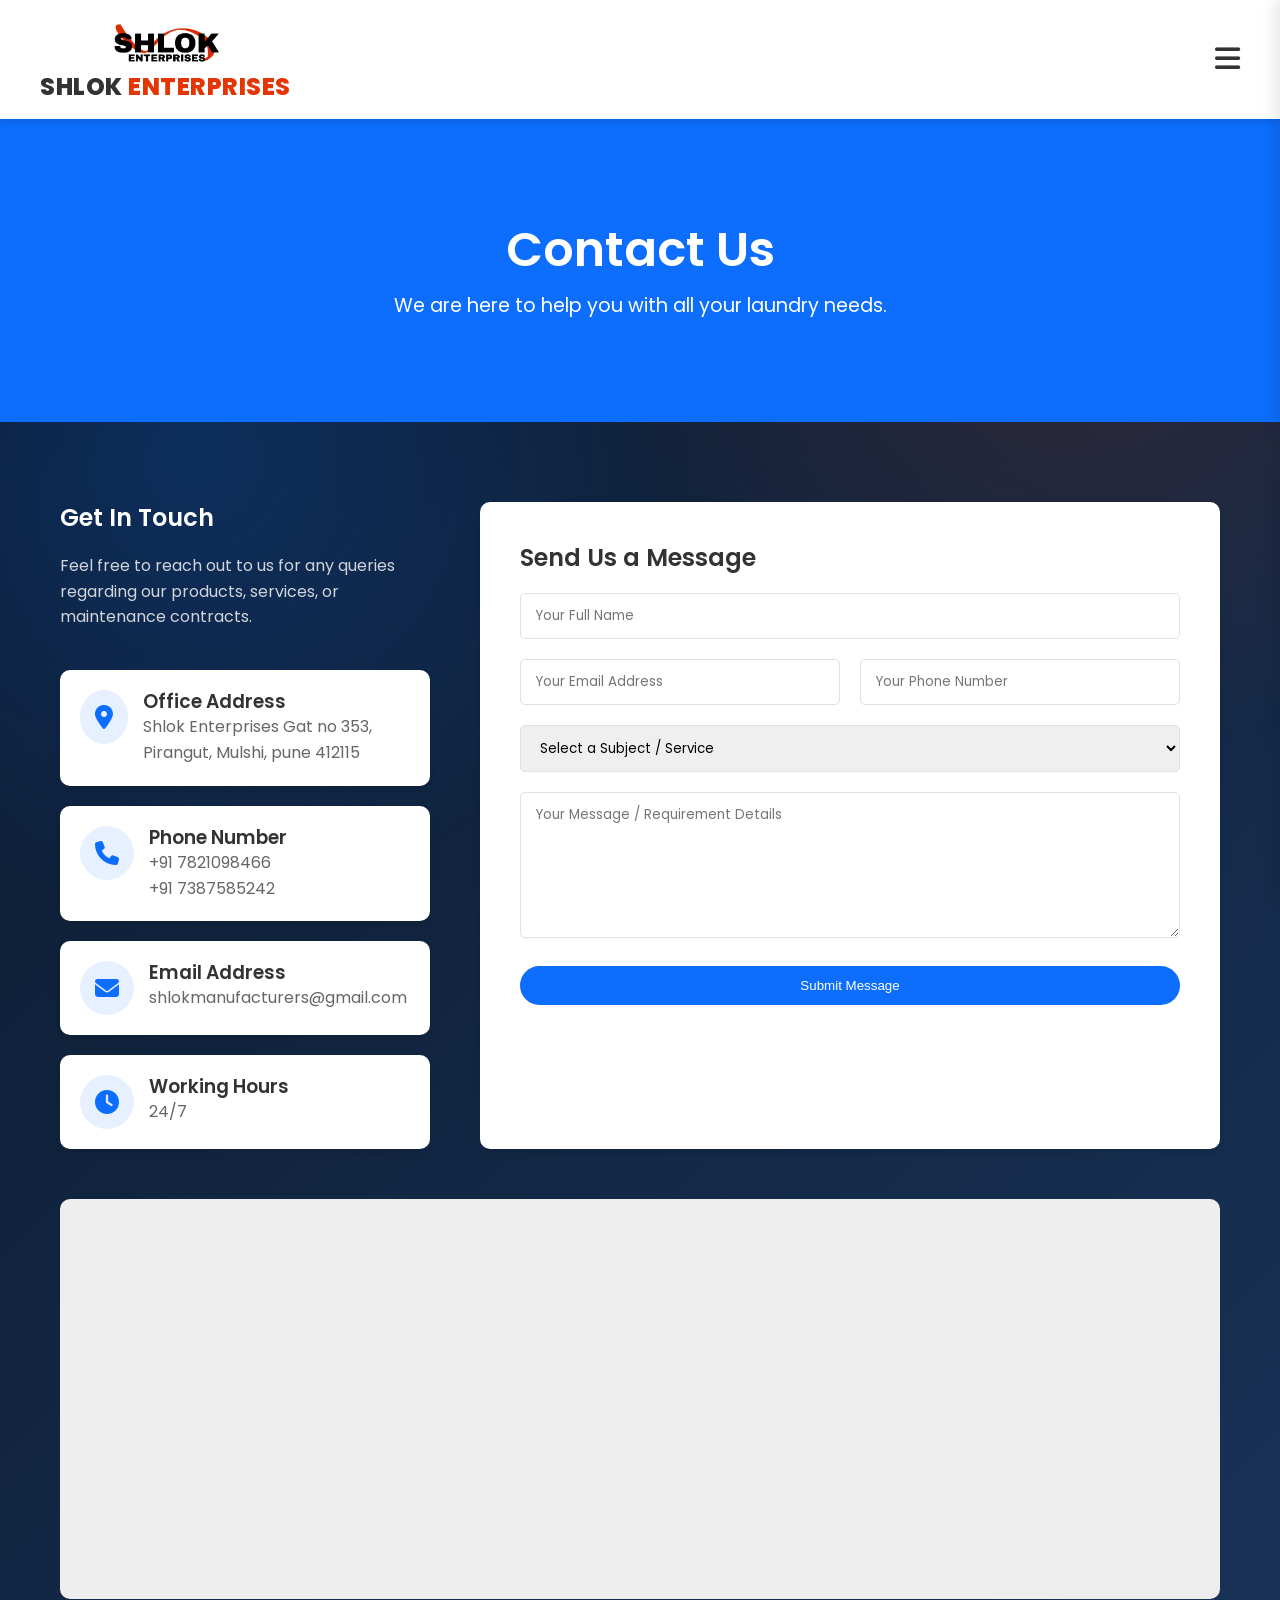
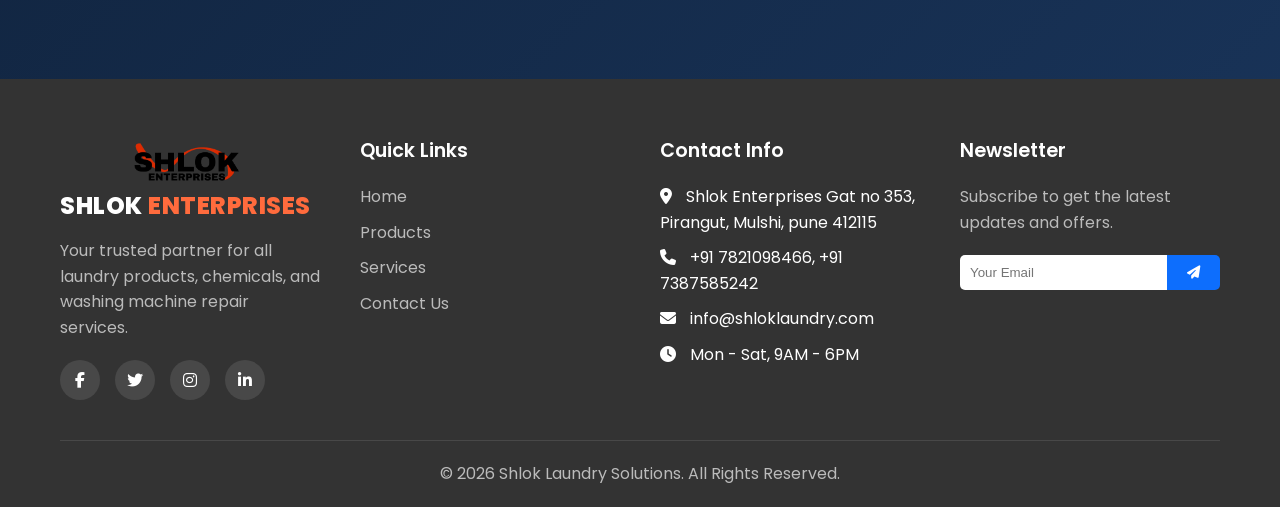
==== contact.html @ 89b56c36 "Project of Shlok Enterprises" ====
<!DOCTYPE html>
<html lang="en">
<head>
    <meta charset="UTF-8">
    <meta name="viewport" content="width=device-width, initial-scale=1.0">
    <title>Contact Us | Shlok Laundry Solutions</title>
    <meta name="description" content="Get in touch with Shlok Laundry Solutions for product inquiries and service bookings.">
    <!-- FontAwesome -->
    <link rel="stylesheet" href="https://cdnjs.cloudflare.com/ajax/libs/font-awesome/6.4.0/css/all.min.css">
    <!-- Custom CSS -->
    <link rel="stylesheet" href="css/style.css?v=10">
</head>
<body class="premium-dark-theme">
    <!-- Preloader -->
    <div id="preloader">
        <div class="spinner"></div>
    </div>

    <!-- Header -->
    <header>
        <div class="container navbar">
            <a href="index.html" class="logo">
                <img src="images/home/logo.png" alt="Shlok Enterprises Logo" style="height: 50px;">
                <span class="logo-title">Shlok <span class="highlight">Enterprises</span></span>
            </a>
            <button class="mobile-menu-btn">
                <i class="fa-solid fa-bars"></i>
            </button>
            <nav class="nav-links">
                <a href="index.html">Home</a>
                <a href="products.html">Products</a>
                <a href="services.html">Services</a>
                <a href="contact.html" class="active">Contact</a>
                <div class="cart-icon-container" id="cartIcon" style="margin-left: 15px; color: var(--primary-color);">
                    <i class="fa-solid fa-cart-shopping"></i>
                    <span class="cart-badge" style="display: none;">0</span>
                </div>
            </nav>
        </div>
    </header>

    <!-- Page Header -->
    <section class="page-header" style="background-image: linear-gradient(rgba(13,110,253,0.8), rgba(13,110,253,0.8)), url('https://images.unsplash.com/photo-1516387938699-a93567ec168e?auto=format&fit=crop&q=80');">
        <div class="container animate-on-scroll">
            <h1 style="font-size: 3rem; margin-bottom: 10px;">Contact Us</h1>
            <p style="font-size: 1.2rem;">We are here to help you with all your laundry needs.</p>
        </div>
    </section>

    <!-- Contact Section -->
    <section class="section-padding">
        <div class="container">
            <div class="contact-grid">
                
                <!-- Contact Info -->
                <div class="contact-info animate-on-scroll">
                    <h2>Get In Touch</h2>
                    <p style="color: var(--text-light); margin-bottom: 20px;">Feel free to reach out to us for any queries regarding our products, services, or maintenance contracts.</p>
                    
                    <div class="info-card">
                        <i class="fa-solid fa-location-dot"></i>
                        <div>
                            <h3>Office Address</h3>
                            <p style="color: var(--text-light);">Shlok Enterprises Gat no 353, Pirangut, Mulshi, pune 412115</p>
                        </div>
                    </div>
                    
                    <div class="info-card">
                        <i class="fa-solid fa-phone"></i>
                        <div>
                            <h3>Phone Number</h3>
                            <p style="color: var(--text-light);">+91 7821098466<br>+91 7387585242</p>
                        </div>
                    </div>
                    
                    <div class="info-card">
                        <i class="fa-solid fa-envelope"></i>
                        <div>
                            <h3>Email Address</h3>
                            <p style="color: var(--text-light);">shlokmanufacturers@gmail.com<br></p>
                        </div>
                    </div>

                    <div class="info-card">
                        <i class="fa-solid fa-clock"></i>
                        <div>
                            <h3>Working Hours</h3>
                            <p style="color: var(--text-light);">24/7</p>
                        </div>
                    </div>
                </div>

                <!-- Contact Form -->
                <div class="contact-form animate-on-scroll">
                    <h2 style="margin-bottom: 20px;">Send Us a Message</h2>
                    <form id="contactForm" novalidate>
                        <div class="form-group">
                            <input type="text" id="name" name="name" placeholder="Your Full Name">
                        </div>
                        <div style="display: grid; grid-template-columns: 1fr 1fr; gap: 20px;">
                            <div class="form-group">
                                <input type="email" id="email" name="email" placeholder="Your Email Address">
                            </div>
                            <div class="form-group">
                                <input type="text" id="phone" name="phone" placeholder="Your Phone Number">
                            </div>
                        </div>
                        <div class="form-group">
                            <select id="subject" name="subject">
                                <option value="">Select a Subject / Service</option>
                                <option value="product_inquiry">Product Inquiry</option>
                                <option value="machine_repair">Machine Repair</option>
                                <option value="amc">Annual Maintenance Contract (AMC)</option>
                                <option value="other">Other</option>
                            </select>
                        </div>
                        <div class="form-group">
                            <textarea id="message" name="message" rows="6" placeholder="Your Message / Requirement Details"></textarea>
                        </div>
                        <input type="hidden" id="productName" name="Product Name" value="">
                        <input type="hidden" id="productQuantity" name="Product Quantity" value="">
                        <input type="hidden" id="productTotalPrice" name="Product Total Price" value="">
                        <input type="hidden" id="totalAmount" name="Total Amount" value="">
                        <button type="submit" class="btn btn-primary" style="width: 100%;">Submit Message</button>
                    </form>
                </div>

            </div>
            
            <!-- Map Placeholder -->
            <div class="map-container animate-on-scroll">
                <!-- An actual map would be embedded here via iframe -->
                <iframe src="https://www.google.com/maps/embed?pb=!1m18!1m12!1m3!1d1000!2d0!3d0!2m3!1f0!2f0!3f0!3m2!1i1024!2i768!4f13.1!3m3!1m2!1s0x0%3A0x0!2zMDCsMDAnMDAuMCJOIDDCsDAwJzAwLjAiRQ!5e0!3m2!1sen!2sus!4v1600000000000!5m2!1sen!2sus" width="100%" height="100%" style="border:0;" allowfullscreen="" loading="lazy" title="Google Map"></iframe>
            </div>

        </div>
    </section>

    <!-- Success Popup -->
    <div id="successPopup" class="success-popup">
        <i class="fa-solid fa-circle-check"></i>
        <h3>Message Sent Successfully!</h3>
        <p>Thank you for reaching out. We will get back to you shortly.</p>
    </div>

    <!-- Footer -->
    <footer>
        <div class="container">
            <div class="footer-grid">
                <div class="footer-col">
                    <a href="index.html" class="logo" style="color: var(--white); margin-bottom: 20px;">
                        <img src="images/home/logo.png" alt="Shlok Enterprises Logo" style="height: 50px;">
                        <span class="logo-title">Shlok <span class="highlight">Enterprises</span></span>
                    </a>
                    <p style="color: #bbb; margin-bottom: 20px;">Your trusted partner for all laundry products, chemicals, and washing machine repair services.</p>
                    <div class="social-links">
                        <a href="#"><i class="fa-brands fa-facebook-f"></i></a>
                        <a href="#"><i class="fa-brands fa-twitter"></i></a>
                        <a href="https://www.instagram.com/_sushil_0807?igsh=Ym15aHZ6Z2V1dHZs" target="_blank"><i class="fa-brands fa-instagram"></i></a>
                        <a href="#"><i class="fa-brands fa-linkedin-in"></i></a>
                    </div>
                </div>
                <div class="footer-col">
                    <h3>Quick Links</h3>
                    <ul>
                        <li><a href="index.html">Home</a></li>
                        <li><a href="products.html">Products</a></li>
                        <li><a href="services.html">Services</a></li>
                        <li><a href="contact.html">Contact Us</a></li>
                    </ul>
                </div>
                <div class="footer-col">
                    <h3>Contact Info</h3>
                    <ul>
                        <li><i class="fa-solid fa-location-dot" style="margin-right: 10px;"></i> Shlok Enterprises Gat no 353, Pirangut, Mulshi, pune 412115</li>
                        <li><i class="fa-solid fa-phone" style="margin-right: 10px;"></i> +91 7821098466, +91 7387585242</li>
                        <li><i class="fa-solid fa-envelope" style="margin-right: 10px;"></i> info@shloklaundry.com</li>
                        <li><i class="fa-solid fa-clock" style="margin-right: 10px;"></i> Mon - Sat, 9AM - 6PM</li>
                    </ul>
                </div>
                <div class="footer-col">
                    <h3>Newsletter</h3>
                    <p style="color: #bbb; margin-bottom: 15px;">Subscribe to get the latest updates and offers.</p>
                    <form class="newsletter-form" onsubmit="event.preventDefault(); alert('Subscribed successfully!');">
                        <input type="email" placeholder="Your Email" required>
                        <button type="submit"><i class="fa-solid fa-paper-plane"></i></button>
                    </form>
                </div>
            </div>
            <div class="footer-bottom">
                <p>&copy; 2026 Shlok Laundry Solutions. All Rights Reserved.</p>
            </div>
        </div>
    </footer>

    <!-- Scripts -->
    <script src="js/offers.js"></script>
    <script src="js/script.js?v=6"></script>
    <script>
        // Auto-select subject based on URL query parameter
        window.addEventListener('load', () => {
            const urlParams = new URLSearchParams(window.location.search);
            const product = urlParams.get('product');
            const service = urlParams.get('service');
            const subjectSelect = document.getElementById('subject');
            const messageArea = document.getElementById('message');
            
            if (product) {
                subjectSelect.value = 'product_inquiry';
                messageArea.value = `I would like to inquire about: ${product}`;
            } else if (service) {
                subjectSelect.value = 'machine_repair';
                messageArea.value = `I would like to book a service for: ${service}`;
            }
        });
    </script>

    <!-- Shopping Cart Overlay & Panel -->
    <div class="cart-overlay" id="cartOverlay"></div>
    <div class="cart-panel" id="cartPanel">
        <div class="cart-header">
            <h2>Your Cart</h2>
            <button class="close-cart-btn" id="closeCartBtn">&times;</button>
        </div>
        <div class="cart-items" id="cartItems">
            <!-- Items will be injected here -->
        </div>
        <div class="cart-footer">
            <div class="cart-total-row">
                <span>Total:</span>
                <span id="cartTotal">₹0.00</span>
            </div>
            <button class="btn btn-primary" style="width: 100%;" onclick="checkoutCart()">Proceed to Checkout</button>
        </div>
    </div>
</body>
</html>
---- css/style.css ----
@import url('https://fonts.googleapis.com/css2?family=Poppins:wght@300;400;500;600;700&display=swap');

:root {
  --primary-color: #0d6efd;
  --secondary-color: #0a58ca;
  --text-dark: #333333;
  --text-light: #666666;
  --bg-light: #f8f9fa;
  --white: #ffffff;
  --border-color: #dee2e6;
  --transition: all 0.3s ease;
  --shadow: 0 4px 6px rgba(0, 0, 0, 0.1);
  --shadow-hover: 0 10px 15px rgba(0, 0, 0, 0.1);
}

* {
  margin: 0;
  padding: 0;
  box-sizing: border-box;
}

body {
  font-family: 'Poppins', sans-serif;
  color: var(--text-dark);
  line-height: 1.6;
  background-color: var(--bg-light);
  overflow-x: hidden;
}

/* Preloader */
#preloader {
  position: fixed;
  top: 0;
  left: 0;
  width: 100%;
  height: 100%;
  background: var(--white);
  z-index: 9999;
  display: flex;
  justify-content: center;
  align-items: center;
}

.spinner {
  width: 50px;
  height: 50px;
  border: 5px solid var(--bg-light);
  border-top-color: var(--primary-color);
  border-radius: 50%;
  animation: spin 1s linear infinite;
}

@keyframes spin {
  100% { transform: rotate(360deg); }
}

/* Typography & Utilities */
h1, h2, h3, h4, h5, h6 {
  font-weight: 600;
  line-height: 1.3;
}

a {
  text-decoration: none;
  color: inherit;
}

ul {
  list-style: none;
}

.container {
  max-width: 1200px;
  margin: 0 auto;
  padding: 0 20px;
}

.section-padding {
  padding: 80px 0;
}

.section-title {
  text-align: center;
  margin-bottom: 50px;
}

.section-title h2 {
  font-size: 2.5rem;
  color: var(--primary-color);
  margin-bottom: 10px;
}

.section-title p {
  color: var(--text-light);
  max-width: 600px;
  margin: 0 auto;
}

.btn {
  display: inline-block;
  padding: 12px 30px;
  border-radius: 30px;
  font-weight: 500;
  cursor: pointer;
  transition: var(--transition);
  border: none;
  outline: none;
}

.btn-primary {
  background-color: var(--primary-color);
  color: var(--white);
}

.btn-primary:hover {
  background-color: var(--secondary-color);
  box-shadow: var(--shadow);
  transform: translateY(-2px);
}

.btn-outline {
  background-color: transparent;
  border: 2px solid var(--primary-color);
  color: var(--primary-color);
}

.btn-outline:hover {
  background-color: var(--primary-color);
  color: var(--white);
}

/* Header & Navigation */
header {
  background: var(--white);
  box-shadow: var(--shadow);
  position: sticky;
  top: 0;
  z-index: 1000;
}

.navbar {
  display: flex;
  justify-content: space-between;
  align-items: center;
  padding: 20px 0;
}

.logo {
  font-size: 1.8rem;
  font-weight: 700;
  color: var(--primary-color);
  display: inline-flex;
  flex-direction: column;
  align-items: center;
  justify-content: center;
  gap: 5px;
  text-decoration: none;
}

.logo img {
  height: 50px;
  width: auto;
  object-fit: contain;
  display: block;
}

.logo-title {
  font-family: 'Poppins', sans-serif;
  font-weight: 800;
  font-size: 1.5rem;
  color: var(--text-dark);
  text-transform: uppercase;
  letter-spacing: 0.5px;
  line-height: 1;
  white-space: nowrap;
}

.logo-title .highlight {
  color: #e33604;
}

footer .logo-title {
  color: var(--white);
}

footer .logo-title .highlight {
  color: #ff6b3d;
}

.nav-links {
  position: fixed;
  top: 90px;
  right: -100%;
  width: 300px;
  height: calc(100vh - 90px);
  background: var(--white);
  display: flex;
  flex-direction: column;
  align-items: center;
  padding-top: 50px;
  gap: 30px;
  transition: var(--transition);
  box-shadow: -5px 0 15px rgba(0,0,0,0.1);
}

.nav-links.active {
  right: 0;
}

.nav-links a {
  font-weight: 500;
  transition: var(--transition);
  font-size: 1.2rem;
}

.nav-links a:hover, .nav-links a.active {
  color: var(--primary-color);
}

.mobile-menu-btn {
  display: block;
  font-size: 1.8rem;
  cursor: pointer;
  background: none;
  border: none;
  color: var(--text-dark);
}

/* Hero Section */
.hero {
  background: linear-gradient(rgba(0,0,0,0.6), rgba(0,0,0,0.6)), url('https://images.unsplash.com/photo-1517677208171-0bc6725a3e60?auto=format&fit=crop&q=80') center/cover;
  height: 80vh;
  display: flex;
  align-items: center;
  text-align: center;
  color: var(--white);
}

.hero-content {
  max-width: 800px;
  margin: 0 auto;
}

.hero h1 {
  font-size: 3.5rem;
  margin-bottom: 20px;
  animation: fadeInUp 1s ease;
}

.hero p {
  font-size: 1.2rem;
  margin-bottom: 30px;
  animation: fadeInUp 1.2s ease;
}

.hero-btns {
  display: flex;
  gap: 20px;
  justify-content: center;
  animation: fadeInUp 1.4s ease;
}

@keyframes fadeInUp {
  from { opacity: 0; transform: translateY(20px); }
  to { opacity: 1; transform: translateY(0); }
}

/* About Section */
.about {
  background: var(--white);
}

.about-grid {
  display: grid;
  grid-template-columns: 1fr 1fr;
  gap: 50px;
  align-items: center;
}

.about-img img {
  width: 100%;
  border-radius: 10px;
  box-shadow: var(--shadow);
}

.about-content h2 {
  font-size: 2rem;
  margin-bottom: 20px;
  color: var(--primary-color);
}

.about-content ul {
  margin-top: 20px;
}

.about-content ul li {
  margin-bottom: 10px;
  display: flex;
  align-items: center;
  gap: 10px;
}

.about-content ul li i {
  color: var(--primary-color);
}

/* Stats Section */
.stats {
  background: var(--primary-color);
  color: var(--white);
  padding: 50px 0;
}

.stats-grid {
  display: grid;
  grid-template-columns: repeat(4, 1fr);
  gap: 30px;
  text-align: center;
}

.stat-item h3 {
  font-size: 2.5rem;
  margin-bottom: 10px;
}

/* Cards (Products & Services) */
.grid-3 {
  display: grid;
  grid-template-columns: repeat(auto-fit, minmax(300px, 1fr));
  gap: 30px;
}

.card {
  background: var(--white);
  border-radius: 10px;
  overflow: hidden;
  box-shadow: var(--shadow);
  transition: var(--transition);
}

.card:hover {
  transform: translateY(-5px);
  box-shadow: var(--shadow-hover);
}

.card-img {
  height: 200px;
  overflow: hidden;
  position: relative; /* Added for offer badge positioning */
}

/* Offer Badges */
.offer-badge {
  position: absolute;
  top: 15px;
  right: 15px;
  background-color: #e33604;
  color: white;
  padding: 5px 12px;
  border-radius: 20px;
  font-size: 0.85rem;
  font-weight: 700;
  box-shadow: 0 4px 6px rgba(0,0,0,0.2);
  z-index: 10;
  text-transform: uppercase;
  letter-spacing: 0.5px;
  animation: pulseBadge 2s infinite;
}

@keyframes pulseBadge {
  0% { transform: scale(1); }
  50% { transform: scale(1.05); }
  100% { transform: scale(1); }
}

.price-discount {
  display: flex;
  justify-content: center;
  align-items: center;
  gap: 10px;
  margin-bottom: 15px;
}

.price-discount .old-price {
  font-size: 1rem;
  color: var(--text-light);
  text-decoration: line-through;
}

.price-discount .new-price {
  font-size: 1.3rem;
  font-weight: 700;
  color: #e33604;
}

.card-img img {
  width: 100%;
  height: 100%;
  object-fit: contain;
  transition: var(--transition);
}

.card:hover .card-img img {
  transform: scale(1.1);
}

.card-body {
  padding: 20px;
  text-align: center;
}

.card-body h3 {
  margin-bottom: 10px;
}

.card-body p {
  color: var(--text-light);
  margin-bottom: 15px;
}

.price {
  font-size: 1.2rem;
  font-weight: 600;
  color: var(--primary-color);
  margin-bottom: 15px;
  display: block;
}

.service-icon {
  font-size: 3rem;
  color: var(--primary-color);
  margin-bottom: 15px;
}

/* Testimonials */
.testimonials {
  background: var(--bg-light);
}

.testimonial-card {
  background: var(--white);
  padding: 30px;
  border-radius: 10px;
  box-shadow: var(--shadow);
  text-align: center;
}

.stars {
  color: #ffc107;
  margin-bottom: 15px;
}

/* Footer */
footer {
  background: var(--text-dark);
  color: var(--white);
  padding: 60px 0 20px;
}

.footer-grid {
  display: grid;
  grid-template-columns: repeat(auto-fit, minmax(250px, 1fr));
  gap: 40px;
  margin-bottom: 40px;
}

.footer-col h3 {
  margin-bottom: 20px;
  font-size: 1.2rem;
}

.footer-col ul li {
  margin-bottom: 10px;
}

.footer-col ul li a {
  color: #bbb;
  transition: var(--transition);
}

.footer-col ul li a:hover {
  color: var(--primary-color);
}

.social-links {
  display: flex;
  gap: 15px;
  margin-top: 20px;
}

.social-links a {
  width: 40px;
  height: 40px;
  background: rgba(255,255,255,0.1);
  display: flex;
  align-items: center;
  justify-content: center;
  border-radius: 50%;
  transition: var(--transition);
}

.social-links a:hover {
  background: var(--primary-color);
}

.newsletter-form {
  display: flex;
  margin-top: 20px;
}

.newsletter-form input {
  padding: 10px;
  border: none;
  border-radius: 5px 0 0 5px;
  outline: none;
  flex: 1;
}

.newsletter-form button {
  padding: 10px 20px;
  background: var(--primary-color);
  color: var(--white);
  border: none;
  border-radius: 0 5px 5px 0;
  cursor: pointer;
}

.footer-bottom {
  text-align: center;
  padding-top: 20px;
  border-top: 1px solid rgba(255,255,255,0.1);
  color: #bbb;
}

/* Page Headers */
.page-header {
  background: linear-gradient(rgba(13,110,253,0.8), rgba(13,110,253,0.8)), url('https://images.unsplash.com/photo-1545173168-9f1947eebb7f?auto=format&fit=crop&q=80') center/cover;
  background-size: cover;
  background-repeat: no-repeat;
  background-position: center;
  background-color: var(--primary-color);
  padding: 100px 0;
  text-align: center;
  color: var(--white);
}

#product-page-header {
  background-color: var(--bg-light);
  background-image: none !important;
  padding: 60px 0;
}

#product-page-header h1 {
  color: var(--text-dark);
  text-shadow: none;
  text-align: left;
}

#product-page-header > .container > p {
  color: var(--text-light);
  text-shadow: none;
  text-align: left;
}

.header-content-wrapper {
  display: flex;
  align-items: center;
  justify-content: space-between;
  gap: 40px;
  flex-wrap: wrap;
}

.header-text-side {
  flex: 1;
  min-width: 300px;
  text-align: left;
}

.header-text-side > p {
  color: var(--text-light);
  text-shadow: none;
}

.header-image-side {
  flex: 1;
  display: flex;
  justify-content: center;
  align-items: center;
  min-width: 300px;
}

.dynamic-product-card {
  background: var(--white);
  padding: 30px;
  border-radius: 15px;
  border-left: 6px solid var(--primary-color);
  box-shadow: var(--shadow);
  margin-top: 30px;
  min-height: 160px;
}

.dynamic-product-card h2 {
  color: var(--primary-color);
  margin-bottom: 10px;
  font-size: 1.8rem;
  transition: opacity 0.4s ease;
}

.dynamic-product-card p {
  color: var(--text-dark) !important;
  font-size: 1.1rem;
  transition: opacity 0.4s ease;
  margin-bottom: 0 !important;
}

.slider-image-container {
  width: 400px;
  height: 400px;
  background-color: #ffffff;
  padding: 20px;
  border-radius: 15px;
  box-shadow: var(--shadow);
  display: flex;
  align-items: center;
  justify-content: center;
}

.slider-image-element {
  width: 100%;
  height: 100%;
  object-fit: contain;
  transition: opacity 0.4s ease, transform 0.4s ease;
}

@media (max-width: 768px) {
  .slider-image-container {
    width: 300px;
    height: 300px;
  }
}

/* Products Page specific */
.filter-container {
  display: flex;
  justify-content: space-between;
  align-items: center;
  margin-bottom: 40px;
  flex-wrap: wrap;
  gap: 20px;
}

.search-box {
  display: flex;
  align-items: center;
  background: var(--white);
  padding: 10px 20px;
  border-radius: 30px;
  box-shadow: var(--shadow);
}

.search-box input {
  border: none;
  outline: none;
  margin-left: 10px;
  width: 250px;
}

.filter-btns {
  display: flex;
  gap: 10px;
  flex-wrap: wrap;
}

.filter-btn {
  padding: 8px 20px;
  border: none;
  background: var(--white);
  border-radius: 20px;
  cursor: pointer;
  transition: var(--transition);
  box-shadow: var(--shadow);
}

.filter-btn.active, .filter-btn:hover {
  background: var(--primary-color);
  color: var(--white);
}

/* Services Page specific */
.work-process {
  background: var(--white);
}

.process-grid {
  display: grid;
  grid-template-columns: repeat(auto-fit, minmax(200px, 1fr));
  gap: 30px;
  text-align: center;
}

.step {
  position: relative;
}

.step-number {
  width: 60px;
  height: 60px;
  background: var(--primary-color);
  color: var(--white);
  border-radius: 50%;
  display: flex;
  align-items: center;
  justify-content: center;
  font-size: 1.5rem;
  font-weight: bold;
  margin: 0 auto 20px;
}

/* FAQ */
.faq-container {
  max-width: 800px;
  margin: 0 auto;
}

.faq-item {
  background: var(--white);
  margin-bottom: 15px;
  border-radius: 8px;
  box-shadow: var(--shadow);
  overflow: hidden;
}

.faq-question {
  padding: 20px;
  cursor: pointer;
  display: flex;
  justify-content: space-between;
  align-items: center;
  font-weight: 500;
}

.faq-answer {
  padding: 0 20px;
  max-height: 0;
  overflow: hidden;
  transition: max-height 0.3s ease, padding 0.3s ease;
}

.faq-item.active .faq-answer {
  padding: 0 20px 20px;
  max-height: 200px; /* Adjust based on content */
}

.faq-item.active .faq-question i {
  transform: rotate(180deg);
}

/* Contact Page specific */
.contact-grid {
  display: grid;
  grid-template-columns: 1fr 2fr;
  gap: 50px;
}

.contact-info {
  display: flex;
  flex-direction: column;
  gap: 20px;
}

.info-card {
  background: var(--white);
  padding: 20px;
  border-radius: 10px;
  box-shadow: var(--shadow);
  display: flex;
  align-items: flex-start;
  gap: 15px;
}

.info-card i {
  font-size: 1.5rem;
  color: var(--primary-color);
  background: rgba(13,110,253,0.1);
  padding: 15px;
  border-radius: 50%;
}

.contact-form {
  background: var(--white);
  padding: 40px;
  border-radius: 10px;
  box-shadow: var(--shadow);
}

.form-group {
  margin-bottom: 20px;
}

.form-group input, .form-group select, .form-group textarea {
  width: 100%;
  padding: 12px 15px;
  border: 1px solid var(--border-color);
  border-radius: 5px;
  outline: none;
  font-family: inherit;
  transition: var(--transition);
}

.form-group input:focus, .form-group select:focus, .form-group textarea:focus {
  border-color: var(--primary-color);
  box-shadow: 0 0 0 2px rgba(13,110,253,0.2);
}

.error-message {
  color: red;
  font-size: 0.8rem;
  margin-top: 5px;
  display: none;
}

.success-popup {
  position: fixed;
  top: 50%;
  left: 50%;
  transform: translate(-50%, -50%);
  background: var(--white);
  padding: 40px;
  border-radius: 10px;
  box-shadow: 0 10px 30px rgba(0,0,0,0.2);
  text-align: center;
  z-index: 1000;
  display: none;
}

.success-popup i {
  font-size: 3rem;
  color: #28a745;
  margin-bottom: 15px;
}

.map-container {
  height: 400px;
  background: #eee;
  border-radius: 10px;
  margin-top: 50px;
  overflow: hidden;
  display: flex;
  align-items: center;
  justify-content: center;
}

/* Animations */
.animate-on-scroll {
  opacity: 0;
  transform: translateY(30px);
  transition: all 0.6s ease;
}

.animate-on-scroll.show {
  opacity: 1;
  transform: translateY(0);
}

/* Responsive */
@media (max-width: 992px) {
  .hero h1 { font-size: 2.5rem; }
  .about-grid, .contact-grid { grid-template-columns: 1fr; }
  .stats-grid { grid-template-columns: 1fr 1fr; }
}

@media (max-width: 768px) {
  .nav-links {
    width: 100%;
  }
  .hero-btns { flex-direction: column; }
  .filter-container { flex-direction: column; }
}

@media (max-width: 480px) {
  .stats-grid { grid-template-columns: 1fr; }
  .hero h1 { font-size: 2rem; }
}

/* Premium Products Page Background */
body.premium-dark-theme {
  background: linear-gradient(135deg, #0b192c 0%, #1a365d 100%);
  color: #f8f9fa;
  position: relative;
}

body.premium-dark-theme::before {
  content: '';
  position: fixed;
  top: 0;
  left: 0;
  width: 100%;
  height: 100%;
  background: radial-gradient(circle at 15% 50%, rgba(13, 110, 253, 0.2), transparent 40%),
              radial-gradient(circle at 85% 30%, rgba(227, 54, 4, 0.15), transparent 40%);
  z-index: -1;
  pointer-events: none;
}

body.premium-dark-theme #product-page-header {
  background: transparent !important;
}

body.premium-dark-theme #product-page-header h1 {
  color: #ffffff;
}

body.premium-dark-theme #product-page-header .header-text-side > p {
  color: #d1d5db;
}

body.premium-dark-theme .filter-btn {
  background: rgba(255, 255, 255, 0.1);
  border: 1px solid rgba(255, 255, 255, 0.2);
  color: #ffffff;
  backdrop-filter: blur(10px);
}

body.premium-dark-theme .filter-btn.active, 
body.premium-dark-theme .filter-btn:hover {
  background: var(--primary-color);
  color: var(--white);
  border-color: var(--primary-color);
}

body.premium-dark-theme .search-box {
  background: rgba(255, 255, 255, 0.1);
  border: 1px solid rgba(255, 255, 255, 0.2);
  backdrop-filter: blur(10px);
}

body.premium-dark-theme .search-box input {
  background: transparent;
  color: #ffffff;
}

body.premium-dark-theme .search-box input::placeholder {
  color: #d1d5db;
}

body.premium-dark-theme .search-box i {
  color: #ffffff !important;
}

body.premium-dark-theme .card,
body.premium-dark-theme .contact-form,
body.premium-dark-theme .info-card,
body.premium-dark-theme .testimonial-card,
body.premium-dark-theme header,
body.premium-dark-theme .nav-links,
body.premium-dark-theme .faq-item {
  background: #ffffff;
  color: var(--text-dark);
}

body.premium-dark-theme .about,
body.premium-dark-theme .work-process,
body.premium-dark-theme .testimonials {
  background: transparent !important;
}

body.premium-dark-theme .contact-info h2,
body.premium-dark-theme .about-content h2,
body.premium-dark-theme .step h3 {
  color: #ffffff !important;
}

body.premium-dark-theme .contact-info > p,
body.premium-dark-theme .about-content p,
body.premium-dark-theme .about-content ul li,
body.premium-dark-theme .step p {
  color: #d1d5db !important;
}

body.premium-dark-theme .nav-links a {
  color: var(--text-dark);
}

body.premium-dark-theme .nav-links a:hover, 
body.premium-dark-theme .nav-links a.active {
  color: var(--primary-color);
}

body.premium-dark-theme .section-title h2 {
  color: #ffffff;
}

/* Cart UI */
.cart-icon-container {
  position: relative;
  cursor: pointer;
  display: flex;
  align-items: center;
  justify-content: center;
  width: 40px;
  height: 40px;
  font-size: 1.2rem;
}

body.premium-dark-theme .cart-icon-container {
  color: var(--text-dark);
}

.cart-badge {
  position: absolute;
  top: 0;
  right: 0;
  background-color: #e33604;
  color: white;
  font-size: 0.7rem;
  font-weight: bold;
  width: 18px;
  height: 18px;
  border-radius: 50%;
  display: flex;
  align-items: center;
  justify-content: center;
}

.cart-panel {
  position: fixed;
  top: 0;
  right: -400px;
  width: 400px;
  max-width: 100%;
  height: 100vh;
  background: var(--white);
  box-shadow: -5px 0 15px rgba(0,0,0,0.1);
  z-index: 10000;
  transition: right 0.4s ease;
  display: flex;
  flex-direction: column;
}

body.premium-dark-theme .cart-panel {
  background: #112240; /* Slightly lighter than the dark background for contrast */
  color: #ffffff;
}

.cart-panel.open {
  right: 0;
}

.cart-header {
  padding: 20px;
  border-bottom: 1px solid var(--border-color);
  display: flex;
  justify-content: space-between;
  align-items: center;
}

body.premium-dark-theme .cart-header {
  border-bottom-color: rgba(255,255,255,0.1);
}

.cart-header h2 {
  margin: 0;
  font-size: 1.5rem;
}

.close-cart-btn {
  background: none;
  border: none;
  font-size: 1.5rem;
  cursor: pointer;
  color: inherit;
}

.cart-items {
  flex: 1;
  overflow-y: auto;
  padding: 20px;
}

.cart-item {
  display: flex;
  align-items: center;
  gap: 15px;
  margin-bottom: 20px;
  padding-bottom: 20px;
  border-bottom: 1px solid var(--border-color);
}

body.premium-dark-theme .cart-item {
  border-bottom-color: rgba(255,255,255,0.1);
}

.cart-item-img {
  width: 60px;
  height: 60px;
  border-radius: 8px;
  object-fit: cover;
  background: white; /* Ensure transparency looks good */
}

.cart-item-details {
  flex: 1;
}

.cart-item-title {
  font-weight: 600;
  margin-bottom: 5px;
  font-size: 1rem;
}

.cart-item-price {
  color: var(--primary-color);
  font-weight: 500;
}

.cart-item-controls {
  display: flex;
  align-items: center;
  gap: 10px;
  margin-top: 5px;
}

.qty-btn {
  background: rgba(13,110,253,0.1);
  border: none;
  width: 25px;
  height: 25px;
  border-radius: 4px;
  color: var(--primary-color);
  cursor: pointer;
  display: flex;
  align-items: center;
  justify-content: center;
}

body.premium-dark-theme .qty-btn {
  background: rgba(255,255,255,0.1);
  color: white;
}

.cart-item-remove {
  background: none;
  border: none;
  color: #dc3545;
  cursor: pointer;
  font-size: 1rem;
  padding: 5px;
}

.cart-footer {
  padding: 20px;
  border-top: 1px solid var(--border-color);
}

body.premium-dark-theme .cart-footer {
  border-top-color: rgba(255,255,255,0.1);
}

.cart-total-row {
  display: flex;
  justify-content: space-between;
  font-size: 1.2rem;
  font-weight: 700;
  margin-bottom: 20px;
}

.cart-overlay {
  position: fixed;
  top: 0;
  left: 0;
  width: 100%;
  height: 100%;
  background: rgba(0,0,0,0.5);
  z-index: 9999;
  display: none;
}

.cart-overlay.open {
  display: block;
}

.empty-cart-msg {
  text-align: center;
  color: var(--text-light);
  margin-top: 50px;
}

/* Success Popup */
.success-popup {
  display: none;
  position: fixed;
  top: 50%;
  left: 50%;
  transform: translate(-50%, -50%);
  background: var(--white);
  padding: 40px;
  border-radius: 10px;
  box-shadow: 0 10px 30px rgba(0,0,0,0.2);
  text-align: center;
  z-index: 10000;
  max-width: 90%;
  width: 400px;
}

.success-popup i {
  font-size: 4rem;
  color: #28a745;
  margin-bottom: 20px;
}

.success-popup h3 {
  margin-bottom: 10px;
  color: var(--text-dark);
}

.success-popup p {
  color: var(--text-light);
}

body.premium-dark-theme .success-popup {
  background: #112240;
}

body.premium-dark-theme .success-popup h3 {
  color: #ffffff;
}

body.premium-dark-theme .success-popup p {
  color: #d1d5db;
}
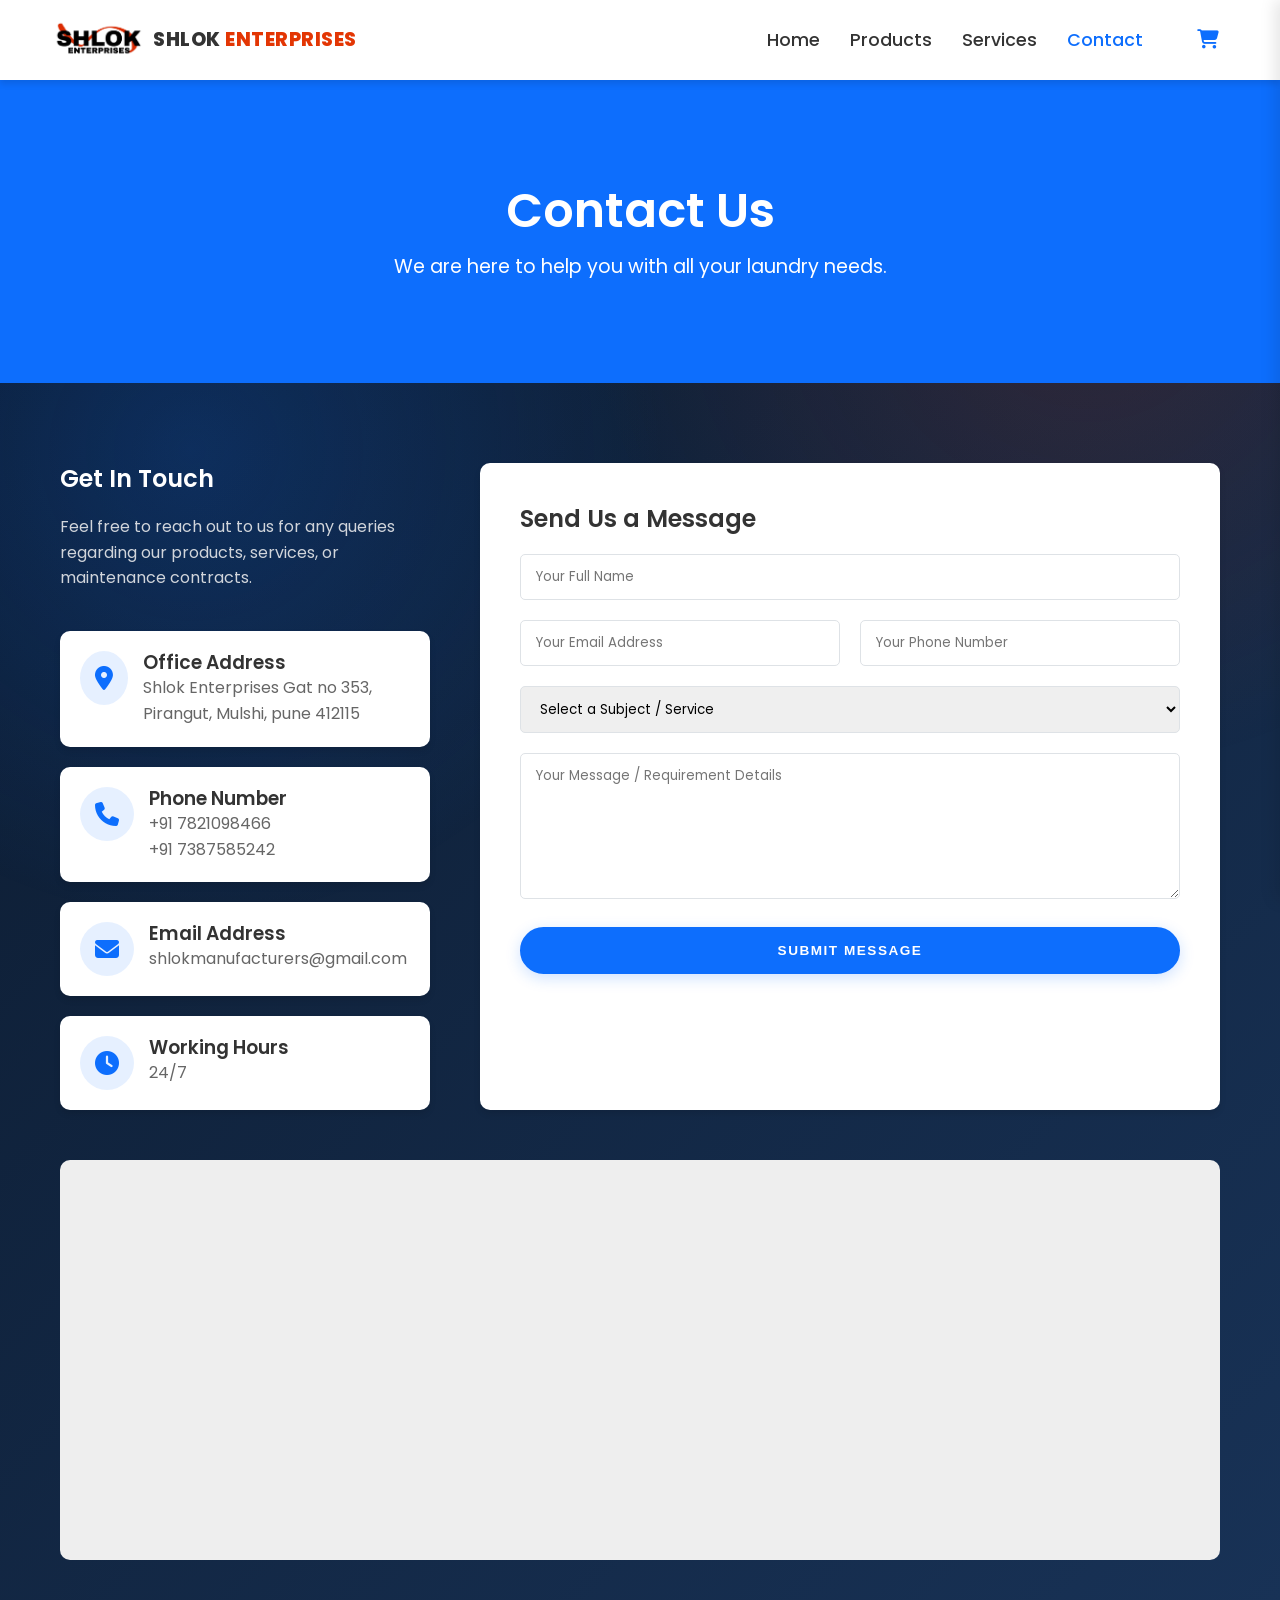
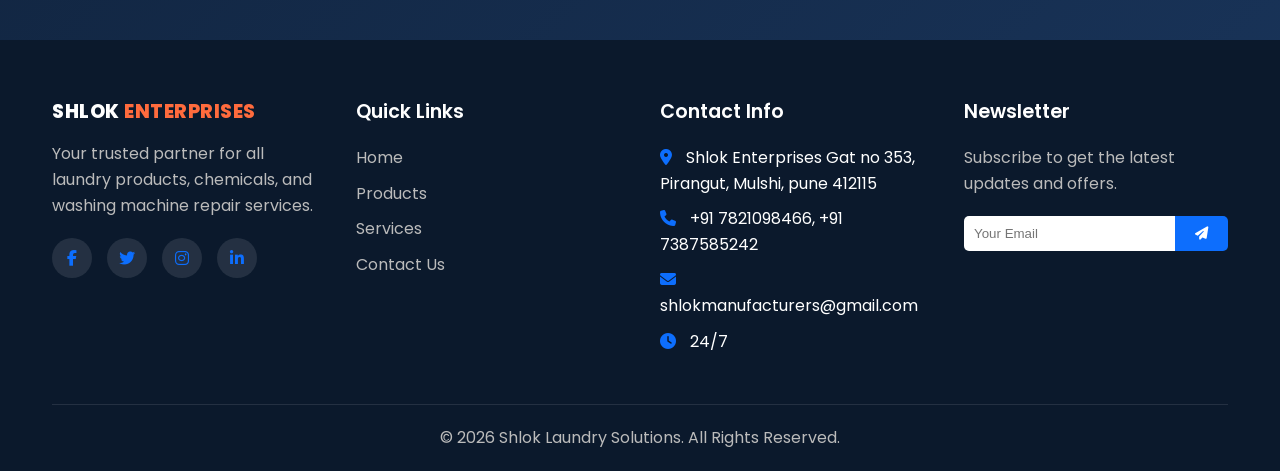
==== commit dc688b67: "changed btton animation" ====
--- a/contact.html
+++ b/contact.html
@@ -8,7 +8,7 @@
     <!-- FontAwesome -->
     <link rel="stylesheet" href="https://cdnjs.cloudflare.com/ajax/libs/font-awesome/6.4.0/css/all.min.css">
     <!-- Custom CSS -->
-    <link rel="stylesheet" href="css/style.css?v=10">
+    <link rel="stylesheet" href="css/style.css?v=12">
 </head>
 <body class="premium-dark-theme">
     <!-- Preloader -->
@@ -149,7 +149,6 @@
             <div class="footer-grid">
                 <div class="footer-col">
                     <a href="index.html" class="logo" style="color: var(--white); margin-bottom: 20px;">
-                        <img src="images/home/logo.png" alt="Shlok Enterprises Logo" style="height: 50px;">
                         <span class="logo-title">Shlok <span class="highlight">Enterprises</span></span>
                     </a>
                     <p style="color: #bbb; margin-bottom: 20px;">Your trusted partner for all laundry products, chemicals, and washing machine repair services.</p>
@@ -174,8 +173,8 @@
                     <ul>
                         <li><i class="fa-solid fa-location-dot" style="margin-right: 10px;"></i> Shlok Enterprises Gat no 353, Pirangut, Mulshi, pune 412115</li>
                         <li><i class="fa-solid fa-phone" style="margin-right: 10px;"></i> +91 7821098466, +91 7387585242</li>
-                        <li><i class="fa-solid fa-envelope" style="margin-right: 10px;"></i> info@shloklaundry.com</li>
-                        <li><i class="fa-solid fa-clock" style="margin-right: 10px;"></i> Mon - Sat, 9AM - 6PM</li>
+                        <li><i class="fa-solid fa-envelope" style="margin-right: 10px;"></i> shlokmanufacturers@gmail.com</li>
+                        <li><i class="fa-solid fa-clock" style="margin-right: 10px;"></i> 24/7</li>
                     </ul>
                 </div>
                 <div class="footer-col">
--- a/css/style.css
+++ b/css/style.css
@@ -11,6 +11,7 @@
   --transition: all 0.3s ease;
   --shadow: 0 4px 6px rgba(0, 0, 0, 0.1);
   --shadow-hover: 0 10px 15px rgba(0, 0, 0, 0.1);
+  --header-footer-bg: #0b192c; /* Consistent Navy for Header/Footer */
 }
 
 * {
@@ -27,7 +28,7 @@
   overflow-x: hidden;
 }
 
-/* Preloader */
+/* Preloaders */
 #preloader {
   position: fixed;
   top: 0;
@@ -98,24 +99,34 @@
 
 .btn {
   display: inline-block;
-  padding: 12px 30px;
-  border-radius: 30px;
-  font-weight: 500;
+  padding: 14px 35px; /* Slightly more vertical padding */
+  border-radius: 50px; /* More rounded */
+  font-weight: 600;
   cursor: pointer;
-  transition: var(--transition);
-  border: none;
+  transition: all 0.4s cubic-bezier(0.175, 0.885, 0.32, 1.275);
+  border: 2px solid transparent;
   outline: none;
+  text-transform: uppercase;
+  letter-spacing: 1.5px; /* More letter spacing */
+  font-size: 0.85rem;
+  position: relative;
+  overflow: hidden;
+  z-index: 1;
+  text-align: center;
 }
 
 .btn-primary {
   background-color: var(--primary-color);
   color: var(--white);
+  border-color: var(--primary-color);
+  box-shadow: 0 4px 15px rgba(13, 110, 253, 0.2);
 }
 
 .btn-primary:hover {
   background-color: var(--secondary-color);
-  box-shadow: var(--shadow);
-  transform: translateY(-2px);
+  border-color: var(--secondary-color);
+  box-shadow: 0 8px 25px rgba(13, 110, 253, 0.4);
+  transform: translateY(-5px) scale(1.03);
 }
 
 .btn-outline {
@@ -127,6 +138,19 @@
 .btn-outline:hover {
   background-color: var(--primary-color);
   color: var(--white);
+  box-shadow: 0 8px 25px rgba(13, 110, 253, 0.3);
+  transform: translateY(-5px) scale(1.03);
+}
+
+/* Button Pulse Animation */
+@keyframes btnPulse {
+  0% { transform: scale(1); box-shadow: 0 4px 15px rgba(13, 110, 253, 0.2); }
+  50% { transform: scale(1.02); box-shadow: 0 4px 20px rgba(13, 110, 253, 0.4); }
+  100% { transform: scale(1); box-shadow: 0 4px 15px rgba(13, 110, 253, 0.2); }
+}
+
+.btn-primary.pulse {
+  animation: btnPulse 2s infinite;
 }
 
 /* Header & Navigation */
@@ -138,27 +162,32 @@
   z-index: 1000;
 }
 
+header .container {
+  max-width: 95%;
+}
+
 .navbar {
   display: flex;
   justify-content: space-between;
   align-items: center;
-  padding: 20px 0;
+  padding-top: 20px;
+  padding-bottom: 20px;
 }
 
 .logo {
-  font-size: 1.8rem;
+  font-size: 1.5rem;
   font-weight: 700;
   color: var(--primary-color);
   display: inline-flex;
-  flex-direction: column;
-  align-items: center;
-  justify-content: center;
-  gap: 5px;
+  flex-direction: row;
+  align-items: center;
+  justify-content: flex-start;
+  gap: 10px;
   text-decoration: none;
 }
 
 .logo img {
-  height: 50px;
+  height: 40px !important;
   width: auto;
   object-fit: contain;
   display: block;
@@ -167,7 +196,7 @@
 .logo-title {
   font-family: 'Poppins', sans-serif;
   font-weight: 800;
-  font-size: 1.5rem;
+  font-size: 1.2rem;
   color: var(--text-dark);
   text-transform: uppercase;
   letter-spacing: 0.5px;
@@ -188,29 +217,16 @@
 }
 
 .nav-links {
-  position: fixed;
-  top: 90px;
-  right: -100%;
-  width: 300px;
-  height: calc(100vh - 90px);
-  background: var(--white);
-  display: flex;
-  flex-direction: column;
-  align-items: center;
-  padding-top: 50px;
+  display: flex;
+  align-items: center;
   gap: 30px;
-  transition: var(--transition);
-  box-shadow: -5px 0 15px rgba(0,0,0,0.1);
-}
-
-.nav-links.active {
-  right: 0;
 }
 
 .nav-links a {
   font-weight: 500;
   transition: var(--transition);
-  font-size: 1.2rem;
+  font-size: 1.1rem;
+  color: var(--text-dark);
 }
 
 .nav-links a:hover, .nav-links a.active {
@@ -218,7 +234,7 @@
 }
 
 .mobile-menu-btn {
-  display: block;
+  display: none;
   font-size: 1.8rem;
   cursor: pointer;
   background: none;
@@ -228,8 +244,14 @@
 
 /* Hero Section */
 .hero {
-  background: linear-gradient(rgba(0,0,0,0.6), rgba(0,0,0,0.6)), url('https://images.unsplash.com/photo-1517677208171-0bc6725a3e60?auto=format&fit=crop&q=80') center/cover;
-  height: 80vh;
+  background: linear-gradient(rgba(0,0,0,0.6), rgba(0,0,0,0.6)), url('https://images.unsplash.com/photo-1517677208171-0bc6725a3e60?auto=format&fit=crop&q=80');
+  background-position: center;
+  background-size: 100% 100%;
+  background-repeat: no-repeat;
+  min-height: 80vh;
+  padding: 0;
+  margin: 0;
+  border: none;
   display: flex;
   align-items: center;
   text-align: center;
@@ -330,12 +352,80 @@
   gap: 30px;
 }
 
+.grid-4 {
+  display: grid;
+  grid-template-columns: repeat(4, 1fr);
+  gap: 15px;
+}
+
+@media (max-width: 992px) {
+  .grid-4 { grid-template-columns: repeat(2, 1fr); }
+}
+
+@media (max-width: 576px) {
+  .grid-4 { 
+    grid-template-columns: 1fr; 
+    gap: 20px;
+  }
+  .grid-4 .card-img {
+    height: 200px;
+  }
+  .grid-4 .card-body {
+    padding: 20px;
+  }
+  .grid-4 .card-body h3 {
+    font-size: 1.25rem;
+  }
+  .grid-4 .card-body p {
+    font-size: 1rem;
+  }
+  .grid-4 .price {
+    font-size: 1.1rem;
+  }
+  .grid-4 .btn {
+    padding: 12px 20px;
+    font-size: 0.85rem;
+  }
+}
+
+.grid-4 .card-img {
+  height: 120px;
+}
+
+.grid-4 .card-body {
+  padding: 12px;
+}
+
+.grid-4 .card-body h3 {
+  font-size: 0.95rem;
+  margin-bottom: 5px;
+}
+
+.grid-4 .card-body p {
+  font-size: 0.8rem;
+  margin-bottom: 10px;
+}
+
+.grid-4 .price {
+  font-size: 0.9rem;
+  margin-bottom: 10px;
+}
+
+.grid-4 .btn {
+  padding: 8px 15px;
+  font-size: 0.75rem;
+  letter-spacing: 0.5px;
+}
+
 .card {
   background: var(--white);
   border-radius: 10px;
   overflow: hidden;
   box-shadow: var(--shadow);
   transition: var(--transition);
+  display: flex;
+  flex-direction: column;
+  height: 100%;
 }
 
 .card:hover {
@@ -347,6 +437,7 @@
   height: 200px;
   overflow: hidden;
   position: relative; /* Added for offer badge positioning */
+  flex-shrink: 0;
 }
 
 /* Offer Badges */
@@ -405,17 +496,27 @@
 }
 
 .card-body {
-  padding: 20px;
+  padding: 25px;
   text-align: center;
+  display: flex;
+  flex-direction: column;
+  flex-grow: 1;
 }
 
 .card-body h3 {
-  margin-bottom: 10px;
+  margin-bottom: 12px;
+  font-size: 1.25rem;
 }
 
 .card-body p {
   color: var(--text-light);
-  margin-bottom: 15px;
+  margin-bottom: 20px;
+  flex-grow: 1;
+}
+
+.card-body .btn {
+  margin-top: auto;
+  align-self: center;
 }
 
 .price {
@@ -449,12 +550,15 @@
   color: #ffc107;
   margin-bottom: 15px;
 }
-
 /* Footer */
 footer {
-  background: var(--text-dark);
+  background: var(--header-footer-bg);
   color: var(--white);
   padding: 60px 0 20px;
+}
+
+footer .container {
+  max-width: 95%; /* Align with header container */
 }
 
 .footer-grid {
@@ -467,10 +571,15 @@
 .footer-col h3 {
   margin-bottom: 20px;
   font-size: 1.2rem;
+  color: var(--white);
 }
 
 .footer-col ul li {
   margin-bottom: 10px;
+}
+
+.footer-col ul li i {
+  color: var(--primary-color);
 }
 
 .footer-col ul li a {
@@ -497,10 +606,12 @@
   justify-content: center;
   border-radius: 50%;
   transition: var(--transition);
+  color: var(--primary-color);
 }
 
 .social-links a:hover {
   background: var(--primary-color);
+  color: var(--white);
 }
 
 .newsletter-form {
@@ -867,6 +978,35 @@
   .hero h1 { font-size: 2.5rem; }
   .about-grid, .contact-grid { grid-template-columns: 1fr; }
   .stats-grid { grid-template-columns: 1fr 1fr; }
+  
+  .mobile-menu-btn {
+    display: block;
+    margin-left: auto;
+  }
+  .nav-links {
+    position: fixed;
+    top: 90px;
+    right: -100%;
+    width: 300px;
+    height: calc(100vh - 90px);
+    background: var(--white);
+    display: flex;
+    flex-direction: column;
+    align-items: center;
+    padding-top: 50px;
+    gap: 30px;
+    transition: var(--transition);
+    box-shadow: -5px 0 15px rgba(0,0,0,0.1);
+    z-index: 999;
+  }
+  .nav-links.active {
+    right: 0;
+  }
+  
+  .logo { font-size: 1.2rem; gap: 8px; flex-wrap: nowrap; }
+  .logo img { height: 35px !important; }
+  .logo-title { font-size: 1.1rem; white-space: normal; line-height: 1.2; max-width: 200px; }
+  .navbar { padding-top: 15px; padding-bottom: 15px; gap: 10px; flex-wrap: nowrap; }
 }
 
 @media (max-width: 768px) {
@@ -879,7 +1019,12 @@
 
 @media (max-width: 480px) {
   .stats-grid { grid-template-columns: 1fr; }
-  .hero h1 { font-size: 2rem; }
+  .hero h1 { font-size: 1.2rem; }
+  .logo { font-size: 1rem; gap: 5px; flex-wrap: nowrap; }
+  .logo img { height: 28px !important; }
+  .logo-title { font-size: 0.95rem; white-space: normal; line-height: 1.1; max-width: 130px; }
+  .mobile-menu-btn { font-size: 1.4rem; margin-left: auto; }
+  .navbar { padding-top: 10px; padding-bottom: 10px; gap: 5px; flex-wrap: nowrap; }
 }
 
 /* Premium Products Page Background */
@@ -951,8 +1096,6 @@
 body.premium-dark-theme .contact-form,
 body.premium-dark-theme .info-card,
 body.premium-dark-theme .testimonial-card,
-body.premium-dark-theme header,
-body.premium-dark-theme .nav-links,
 body.premium-dark-theme .faq-item {
   background: #ffffff;
   color: var(--text-dark);
@@ -977,15 +1120,6 @@
   color: #d1d5db !important;
 }
 
-body.premium-dark-theme .nav-links a {
-  color: var(--text-dark);
-}
-
-body.premium-dark-theme .nav-links a:hover, 
-body.premium-dark-theme .nav-links a.active {
-  color: var(--primary-color);
-}
-
 body.premium-dark-theme .section-title h2 {
   color: #ffffff;
 }
@@ -1000,10 +1134,6 @@
   width: 40px;
   height: 40px;
   font-size: 1.2rem;
-}
-
-body.premium-dark-theme .cart-icon-container {
-  color: var(--text-dark);
 }
 
 .cart-badge {
@@ -1228,4 +1358,24 @@
 body.premium-dark-theme .success-popup p {
   color: #d1d5db;
 }
-
+premium-dark-theme .success-popup h3 {
+  color: #ffffff;
+}
+
+body.premium-dark-theme .success-popup p {
+  color: #d1d5db;
+}
+;
+}
+
+body.premium-dark-theme .success-popup {
+  background: #112240;
+}
+
+body.premium-dark-theme .success-popup h3 {
+  color: #ffffff;
+}
+
+body.premium-dark-theme .success-popup p {
+  color: #d1d5db;
+}
